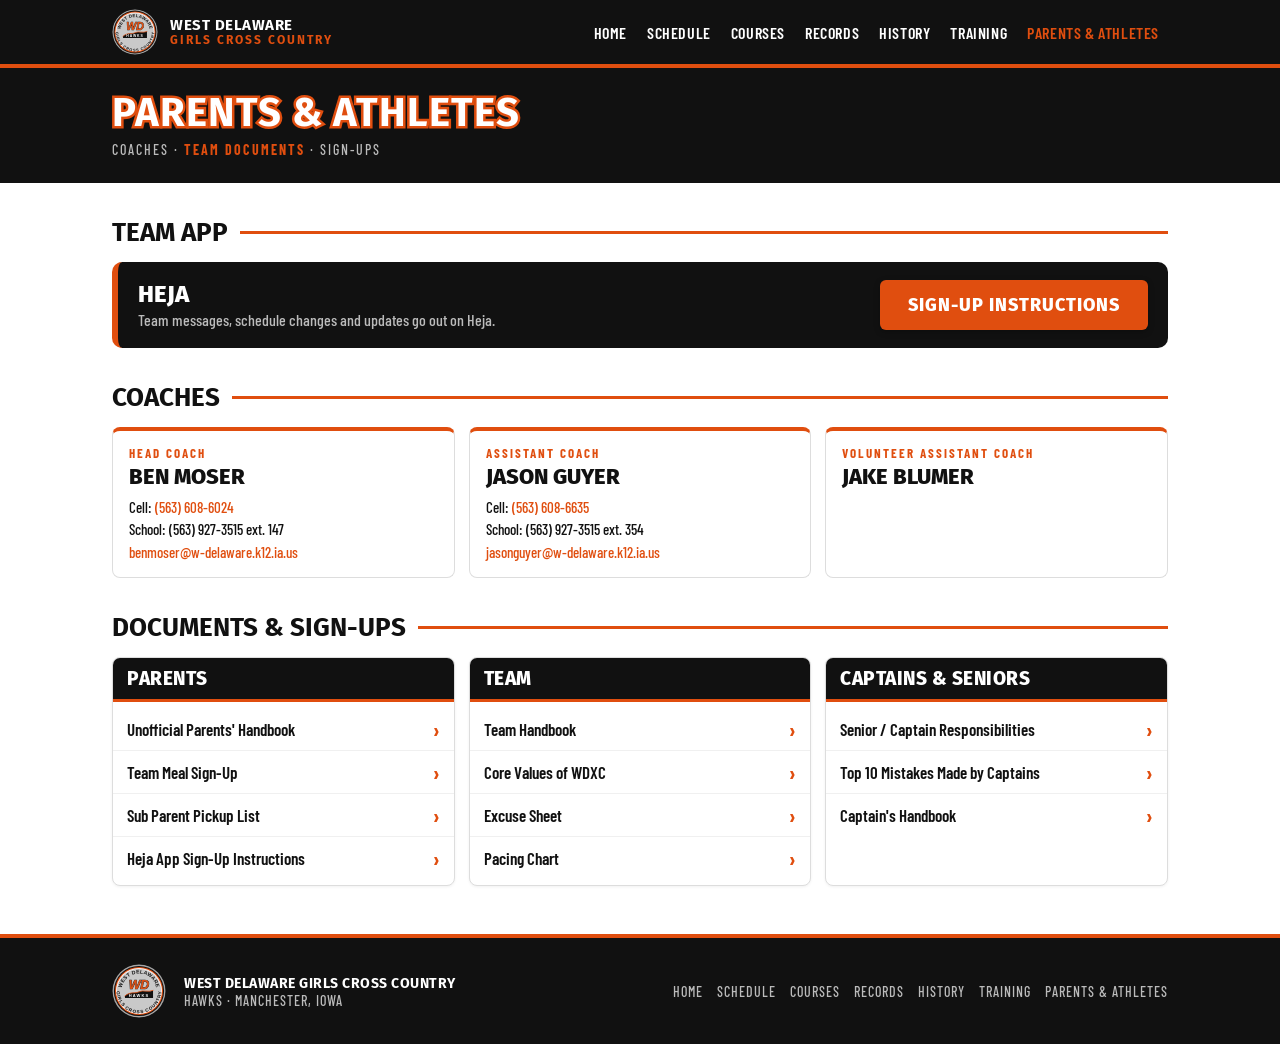
==== parents.html @ f79ca9eb "West Delaware girls cross country website Co-Authored-By: Claude Opus 5.5 <noreply@anthropic.com> Cl" ====
<!doctype html>
<html lang="en">
<head>
<meta charset="utf-8">
<meta name="viewport" content="width=device-width,initial-scale=1">
<title>Parents &amp; Athletes · West Delaware Girls Cross Country</title>
<meta name="description" content="Coach contacts, team handbook, parent handbook, sign-ups and documents for West Delaware girls cross country families.">
<meta name="theme-color" content="#111111">
<link rel="icon" href="img/logo.svg" type="image/svg+xml">
<link rel="preconnect" href="https://fonts.googleapis.com"><link rel="preconnect" href="https://fonts.gstatic.com" crossorigin>
<link href="https://fonts.googleapis.com/css2?family=Fira+Sans:ital,wght@0,700;0,800;1,900&family=Barlow+Condensed:wght@500;600;700&family=Barlow:wght@400;500;600&display=swap" rel="stylesheet">
<link rel="stylesheet" href="css/site.css">
<style>
.grp{display:grid;grid-template-columns:repeat(auto-fill,minmax(300px,1fr));gap:14px}
.gb{border:1px solid var(--line);border-radius:8px;overflow:hidden;background:#fff;box-shadow:0 1px 3px rgba(0,0,0,.06)}
.gb h3{margin:0;background:var(--k);color:#fff;border-bottom:3px solid var(--o);font:800 19px var(--f-head);text-transform:uppercase;letter-spacing:.5px;padding:9px 14px;display:flex;align-items:center;gap:10px}
.gb h3 svg{flex:none;color:var(--o)}
.gb ul{list-style:none;margin:0;padding:6px 0}
.gb li a{display:flex;align-items:center;justify-content:space-between;gap:10px;padding:8px 14px;color:var(--ink);text-decoration:none;font:600 17px/1.2 var(--f-cond);border-bottom:1px solid #f0f0f0}
.gb li:last-child a{border-bottom:0}
.gb li a:after{content:"›";color:var(--o);font:700 22px var(--f-cond)}
.gb li a:hover{background:var(--tint);color:var(--o-dk)}
.co{display:grid;grid-template-columns:repeat(3,1fr);gap:14px}
.cc{border:1px solid var(--line);border-top:4px solid var(--o);border-radius:8px;padding:14px 16px;font:500 15px/1.5 var(--f-cond)}
.cc .r{font:700 13px var(--f-cond);letter-spacing:2px;text-transform:uppercase;color:var(--o)}
.cc h4{margin:2px 0 6px;font:800 22px var(--f-head);text-transform:uppercase}
.cc a{text-decoration:none}
@media(max-width:760px){.co{grid-template-columns:1fr}}
.heja{display:flex;align-items:center;gap:18px;flex-wrap:wrap;background:var(--k);color:#fff;border-radius:10px;padding:18px 20px;border-left:6px solid var(--o)}
.heja h3{margin:0;font:800 24px var(--f-head);text-transform:uppercase}
.heja p{margin:2px 0 0;font:500 16px var(--f-cond);color:#bbb}
.heja .btn{margin-left:auto}
</style>
</head>
<body>
<header class="top" id="top"></header>
<div class="tk" id="tk"></div>
<div class="hdr"><div class="wrap"><h1>Parents &amp; Athletes</h1><p>Coaches · <b>Team Documents</b> · Sign-ups</p></div></div>

<main class="wrap">
<div class="sec">Team App</div>
<div class="heja"><div><h3>Heja</h3><p>Team messages, schedule changes and updates go out on Heja.</p></div><a class="btn" id="heja" href="#" target="_blank" rel="noopener">Sign-Up Instructions</a></div>
<div class="sec">Coaches</div>
<div class="co" id="co"></div>
<div class="sec">Documents &amp; Sign-Ups</div>
<div class="grp" id="grp"></div>
</main>
<footer class="foot" id="foot"></footer>

<script src="js/data.js"></script>
<script src="js/site.js"></script>
<script>
function groups(list,icons){return list.map(g=>'<div class="gb"><h3>'+(icons&&ICON[g.icon]||'')+esc(g.group)+'</h3><ul>'+g.items.map(([t,u])=>'<li><a href="'+esc(u)+'"'+ext(u)+'>'+esc(t)+'</a></li>').join('')+'</ul></div>').join('')}
const hj=XC.QUICK.find(q=>/heja/i.test(q.title));if(hj)document.getElementById('heja').href=hj.url;
document.getElementById('co').innerHTML=XC.COACHES.map(c=>'<div class="cc"><div class="r">'+esc(c.role)+'</div><h4>'+esc(c.name)+'</h4>'+
  (c.cell?'Cell: <a href="tel:'+c.cell.replace(/\D/g,'')+'">'+esc(c.cell)+'</a><br>':'')+(c.school?'School: '+esc(c.school)+'<br>':'')+(c.email?'<a href="mailto:'+esc(c.email)+'">'+esc(c.email)+'</a>':'')+'</div>').join('');
document.getElementById('grp').innerHTML=groups(XC.DOCS);
</script>
</body>
</html>
---- css/site.css ----
/* West Delaware Girls Cross Country — shared styles
   Brand: Orange #E04E0F · Black #111 · Gray #A6A6A6 · White */
:root{
  --o:#E04E0F;--o-dk:#c24009;--k:#111;--g:#A6A6A6;--lg:#F2F2F2;--w:#fff;
  --ink:#111;--muted:#666;--line:#ddd;--tint:#FFF3EC;
  --max:1100px;--gut:22px;
  --f-head:'Fira Sans',Arial,sans-serif;
  --f-cond:'Barlow Condensed',Arial,sans-serif;
  --f-body:Barlow,Arial,sans-serif;
}
*{box-sizing:border-box}
html{-webkit-text-size-adjust:100%}
body{margin:0;background:#fff;color:var(--ink);font-family:var(--f-body);font-size:16px;line-height:1.45}
img{max-width:100%}
a{color:var(--o)}
.wrap{max-width:var(--max);margin:0 auto;padding:0 var(--gut)}
.msg{padding:28px;text-align:center;font-family:var(--f-cond);color:#777;font-size:16px}
.msg button{margin-left:6px;background:var(--o);color:#fff;border:0;border-radius:3px;padding:6px 12px;font:700 13px var(--f-cond);letter-spacing:1px;text-transform:uppercase;cursor:pointer}
.sr{position:absolute;width:1px;height:1px;overflow:hidden;clip:rect(0 0 0 0)}

/* ---------- top bar + nav ---------- */
.top{background:var(--k);position:sticky;top:0;z-index:40;border-bottom:4px solid var(--o)}
.top .wrap{display:flex;align-items:center;gap:14px;height:64px}
.brand{display:flex;align-items:center;gap:12px;text-decoration:none;color:#fff;flex:none}
.brand img{width:46px;height:46px;border-radius:50%}
.brand span{font:700 15px/1.05 var(--f-head);text-transform:uppercase;letter-spacing:.5px}
.brand span b{display:block;color:var(--o);font-size:12px;letter-spacing:2px}
.nav{margin-left:auto;display:flex;gap:2px}
.nav a{color:#fff;text-decoration:none;font:600 16px var(--f-cond);letter-spacing:.6px;text-transform:uppercase;padding:8px 9px;border-radius:3px;white-space:nowrap}
.nav a:hover{background:#2a2a2a}
.nav a[aria-current=page]{color:var(--o)}
.menu{display:none;margin-left:auto;background:none;border:0;color:#fff;padding:8px;cursor:pointer}
.menu svg{display:block}
@media(max-width:1000px){
  .menu{display:block}
  .nav{display:none;position:absolute;left:0;right:0;top:68px;background:var(--k);flex-direction:column;padding:6px 0 12px;border-bottom:4px solid var(--o);box-shadow:0 10px 20px rgba(0,0,0,.3)}
  .nav.open{display:flex}
  .nav a{padding:12px var(--gut);font-size:19px;border-radius:0}
}

/* ---------- page title bar ---------- */
.hdr{background:var(--k);color:#fff;padding:22px 0 24px}
.hdr h1{margin:0;font:700 40px/46px var(--f-head);letter-spacing:1px;text-transform:uppercase;color:#fff;-webkit-text-stroke:5px var(--o);paint-order:stroke fill}
.hdr p{margin:6px 0 0;font:500 14px/1.2 var(--f-cond);letter-spacing:2px;text-transform:uppercase;color:#bbb}
.hdr p b{color:var(--o)}
@media(max-width:640px){.hdr{padding:16px 0 18px}.hdr h1{font-size:28px;line-height:33px;-webkit-text-stroke:4px var(--o)}.hdr p{font-size:12px}}

/* ---------- section headings ---------- */
.sec{font:700 26px var(--f-head);text-transform:uppercase;margin:34px 0 14px;display:flex;align-items:center;gap:12px}
.sec:after{content:"";flex:1;height:3px;background:var(--o)}
.sec small{font:600 18px var(--f-cond);color:var(--muted);text-transform:none}
.sec a{order:2;font:700 14px var(--f-cond);letter-spacing:1px;text-decoration:none;white-space:nowrap}
@media(max-width:640px){.sec{font-size:21px;margin:26px 0 12px}}

/* ---------- buttons ---------- */
.btn{display:inline-block;font:800 18px var(--f-head);text-transform:uppercase;letter-spacing:1px;color:#fff;background:var(--o);border-radius:6px;text-decoration:none;padding:14px 28px;box-shadow:0 2px 6px rgba(0,0,0,.25);border:0;cursor:pointer}
.btn:hover{background:var(--o-dk)}
.btn.big{font-size:24px;padding:18px 44px}
.btn.ghost{background:#fff;color:var(--o);border:2px solid var(--o);box-shadow:none}
.btn.ghost:hover{background:var(--o);color:#fff}
@media(max-width:640px){.btn.big{font-size:20px;padding:16px 30px}}

/* ---------- small link chips (GoBound / Directions) ---------- */
.lk{display:flex;gap:8px;flex-wrap:wrap;margin-top:8px}
.lk a{display:inline-block;border:2px solid var(--o);color:var(--o);background:#fff;font:700 13px var(--f-cond);letter-spacing:1px;text-transform:uppercase;padding:3px 10px;border-radius:3px;text-decoration:none}
.lk a:hover{background:var(--o);color:#fff}
.tag{display:inline-block;background:var(--o);color:#fff;font:700 12px var(--f-cond);padding:0 6px;border-radius:2px;margin-right:4px;letter-spacing:.5px}

/* ---------- news ticker ---------- */
.tk{display:none;align-items:stretch;background:var(--k);color:#fff;height:46px;overflow:hidden;font-family:var(--f-cond);text-transform:uppercase;border-bottom:1px solid #333}
.tk.on{display:flex}
.tk .lbl{flex:none;display:flex;align-items:center;padding:0 16px;background:var(--o);font:700 15px var(--f-head);letter-spacing:1px;position:relative;z-index:2}
.tk .lbl:after{content:"";position:absolute;right:-12px;top:0;border-left:12px solid var(--o);border-top:23px solid transparent;border-bottom:23px solid transparent}
.tk .vp{flex:1;overflow:hidden;position:relative;display:flex;align-items:center;-webkit-mask:linear-gradient(90deg,transparent 0,#000 24px,#000 calc(100% - 24px),transparent);mask:linear-gradient(90deg,transparent 0,#000 24px,#000 calc(100% - 24px),transparent)}
.tk .track{display:flex;white-space:nowrap;will-change:transform;animation:tkmv var(--d,40s) linear infinite}
.tk .vp:hover .track,.tk .vp.hold .track{animation-play-state:paused}
@keyframes tkmv{from{transform:translateX(0)}to{transform:translateX(-50%)}}
.tk .it{display:inline-flex;align-items:center;gap:10px;padding:0 26px;font-size:18px;font-weight:600;letter-spacing:.8px}
.tk .it:after{content:"";width:6px;height:6px;background:var(--o);transform:rotate(45deg);margin-left:26px}
.tk .tg{font:700 11px var(--f-head);letter-spacing:1.2px;color:var(--o);border:1.5px solid var(--o);border-radius:3px;padding:2px 6px;line-height:1}
.tk .fade .track{animation:none;transform:none;width:100%}
.tk .fade .it{position:absolute;inset:0;justify-content:center;opacity:0;transition:opacity .6s;white-space:normal;text-align:center;font-size:15px;line-height:1.15;padding:0 14px}
.tk .fade .it:after{display:none}
.tk .fade .it.cur{opacity:1}
@media(max-width:640px){.tk{height:auto;min-height:52px}.tk .lbl{font-size:12px;padding:0 10px}.tk .lbl:after{border-top-width:26px;border-bottom-width:26px}}

/* ---------- footer ---------- */
.foot{background:var(--k);color:#bbb;margin-top:48px;border-top:4px solid var(--o);padding:26px 0;font:500 14px var(--f-cond);letter-spacing:1px;text-transform:uppercase}
.foot .wrap{display:flex;gap:18px;align-items:center;flex-wrap:wrap}
.foot img{width:54px;height:54px;border-radius:50%}
.foot b{color:#fff;font-family:var(--f-head);letter-spacing:.5px}
.foot nav{margin-left:auto;display:flex;gap:14px;flex-wrap:wrap}
.foot nav a{color:#bbb;text-decoration:none}
.foot nav a:hover{color:var(--o)}
.note-live{font:500 13px var(--f-cond);color:#777;letter-spacing:1px;text-transform:uppercase;text-align:center;margin-top:18px}

/* ---------- cross country additions ---------- */
.tag.hm{background:var(--k);color:#fff}
.empty{border:2px dashed var(--line);border-radius:10px;padding:26px 20px;text-align:center;font:500 17px var(--f-cond);color:#666;letter-spacing:.3px}
.empty b{display:block;font:800 22px var(--f-head);text-transform:uppercase;color:var(--k);margin-bottom:4px}
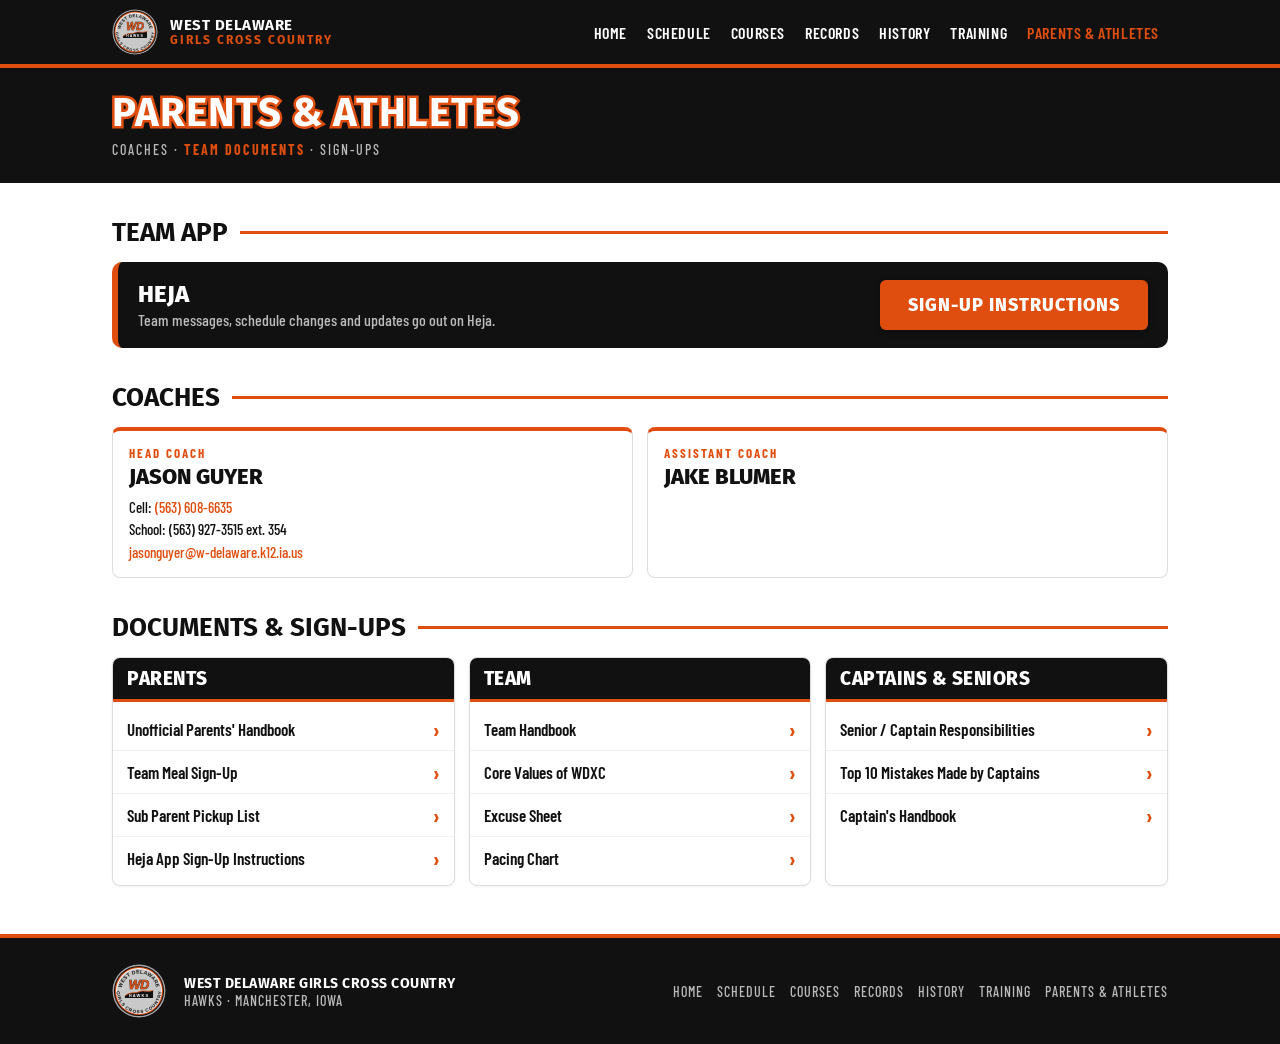
==== commit e9d8589e: "Let coach cards fill the row when there are two coaches Co-Authored-By: Claude Opus 5.5 <noreply@ant" ====
--- a/parents.html
+++ b/parents.html
@@ -20,7 +20,7 @@
 .gb li:last-child a{border-bottom:0}
 .gb li a:after{content:"›";color:var(--o);font:700 22px var(--f-cond)}
 .gb li a:hover{background:var(--tint);color:var(--o-dk)}
-.co{display:grid;grid-template-columns:repeat(3,1fr);gap:14px}
+.co{display:grid;grid-template-columns:repeat(auto-fit,minmax(260px,1fr));gap:14px}
 .cc{border:1px solid var(--line);border-top:4px solid var(--o);border-radius:8px;padding:14px 16px;font:500 15px/1.5 var(--f-cond)}
 .cc .r{font:700 13px var(--f-cond);letter-spacing:2px;text-transform:uppercase;color:var(--o)}
 .cc h4{margin:2px 0 6px;font:800 22px var(--f-head);text-transform:uppercase}
